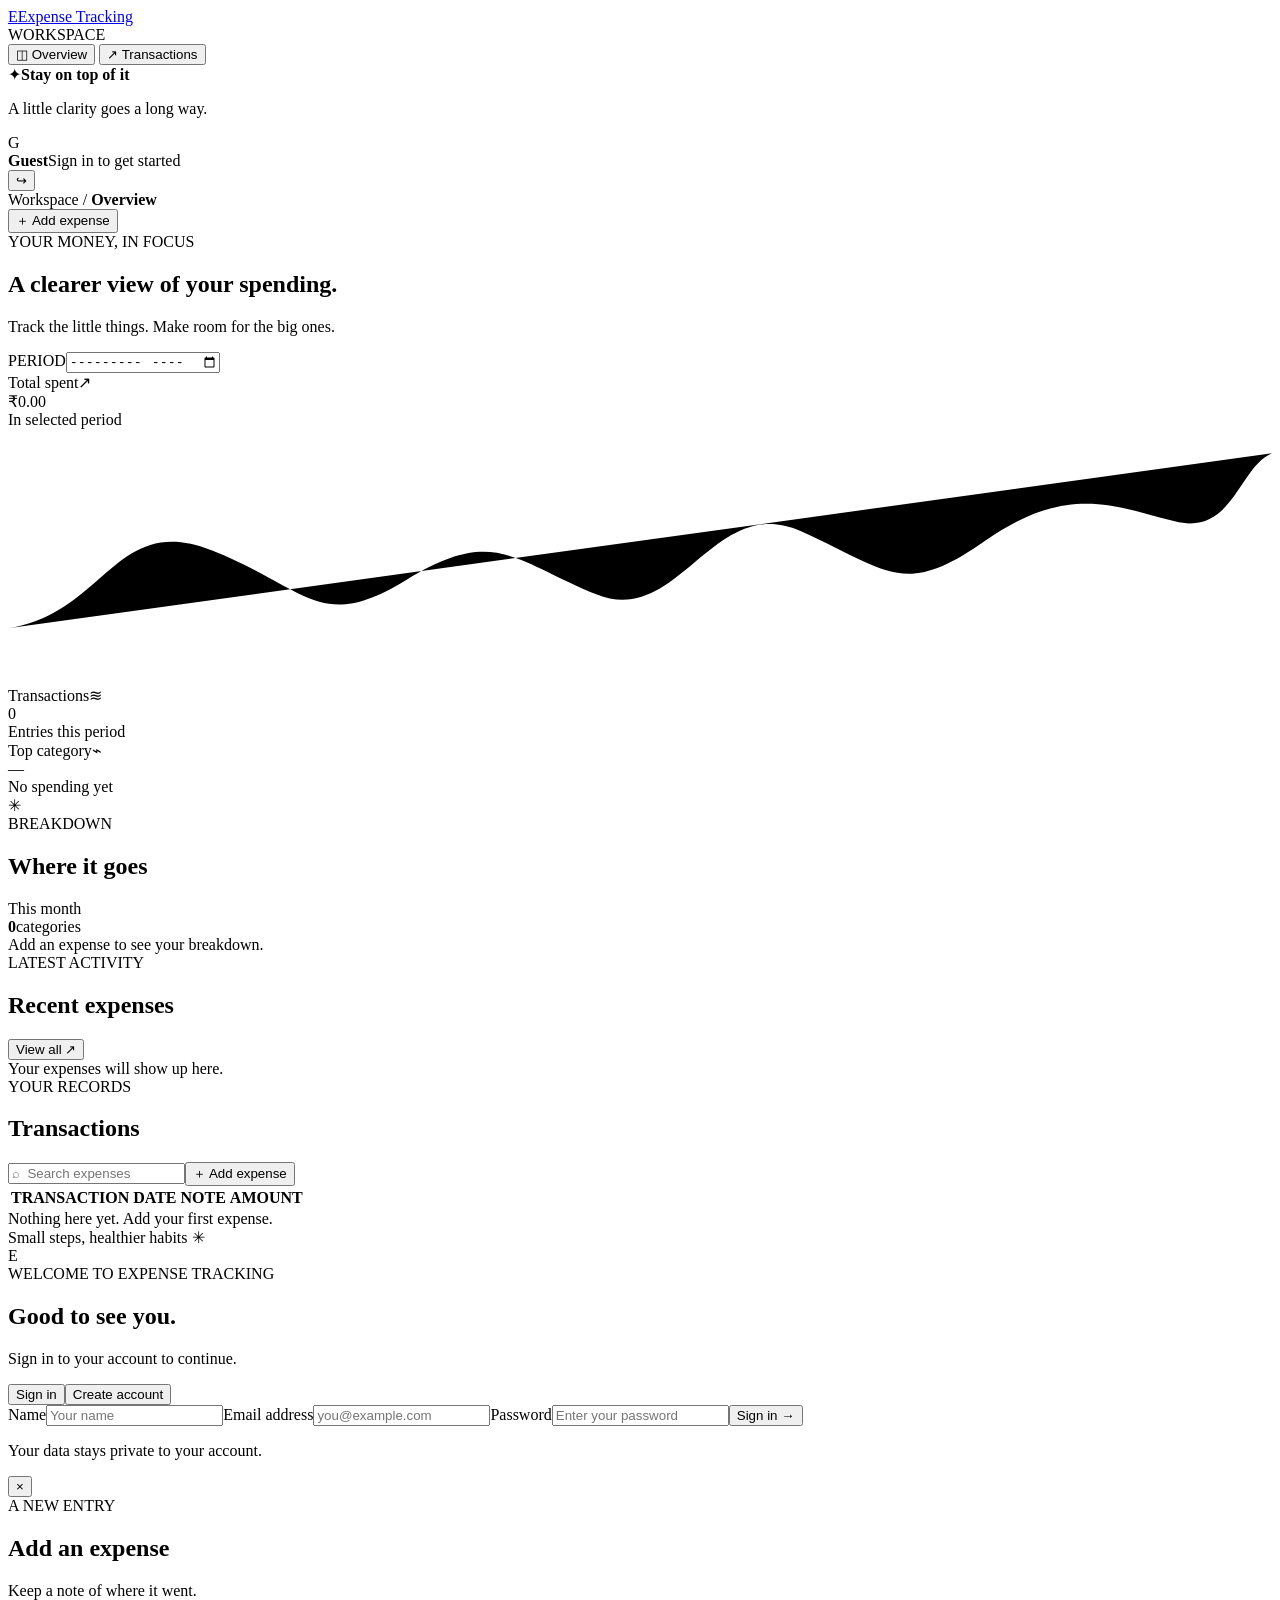
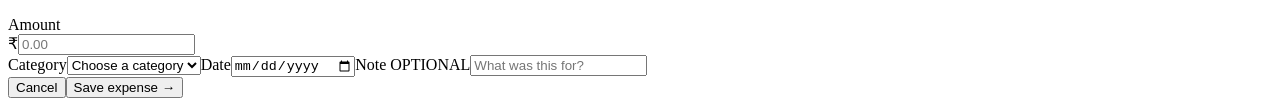
==== src/main/resources/templates/index.html @ e6a2d3f7 "ui changes" ====
<!doctype html>
<html lang="en">
<head>
  <meta charset="utf-8">
  <meta name="viewport" content="width=device-width, initial-scale=1">
  <title>Expense Tracking</title>
  <link rel="preconnect" href="https://fonts.googleapis.com">
  <link rel="preconnect" href="https://fonts.gstatic.com" crossorigin>
  <link href="https://fonts.googleapis.com/css2?family=DM+Sans:wght@400;500;600;700&family=Manrope:wght@400;500;600;700;800&display=swap" rel="stylesheet">
  <link rel="stylesheet" href="/css/app.css">
</head>
<body>
  <main class="shell">
    <aside class="sidebar">
      <a class="brand" href="/"><span class="brand-mark">E</span><span>Expense Tracking</span></a>
      <div class="side-label">WORKSPACE</div>
      <button class="nav-item active" data-view="overview"><span class="nav-icon">◫</span> Overview</button>
      <button class="nav-item" data-view="expenses"><span class="nav-icon">↗</span> Transactions</button>
      <div class="sidebar-bottom"><div class="help-card"><span class="help-icon">✦</span><strong>Stay on top of it</strong><p>A little clarity goes a long way.</p></div><div class="user-chip"><div class="avatar" id="avatar">G</div><div class="user-meta"><strong id="user-name">Guest</strong><span id="user-email">Sign in to get started</span></div><button class="logout hidden" id="logout" title="Sign out">↪</button></div></div>
    </aside>
    <section class="main-panel">
      <header class="topbar"><div class="breadcrumb">Workspace <span>/</span> <strong id="crumb">Overview</strong></div><div class="top-actions"><span class="today-label" id="today-label"></span><button class="button button-dark" id="top-add">＋ Add expense</button></div></header>
      <div class="content">
        <div class="welcome-row"><div><div class="eyebrow">YOUR MONEY, IN FOCUS</div><h1 id="welcome">A clearer view of your spending.</h1><p class="subtitle">Track the little things. Make room for the big ones.</p></div><div class="range-control"><label for="month-select">PERIOD</label><input type="month" id="month-select"></div></div>
        <div id="alert" class="alert hidden" role="status"></div>
        <section class="stats-grid">
          <article class="stat-card total-card"><div class="stat-top"><span>Total spent</span><span class="stat-icon violet">↗</span></div><div class="stat-value" id="total-spent">₹0.00</div><div class="stat-foot"><span class="live-dot"></span> In selected period</div><div class="sparkline"><svg viewBox="0 0 260 52" preserveAspectRatio="none"><path d="M0 41 C20 38 22 17 42 25 S64 42 82 31 S104 27 121 34 S145 13 163 21 S184 35 201 23 S228 16 240 19 S253 8 260 5"/></svg></div></article>
          <article class="stat-card"><div class="stat-top"><span>Transactions</span><span class="stat-icon mint">≋</span></div><div class="stat-value" id="transaction-count">0</div><div class="stat-foot">Entries this period</div><div class="mini-bars" aria-hidden="true"><i style="height:36%"></i><i style="height:58%"></i><i style="height:45%"></i><i style="height:78%"></i><i style="height:51%"></i><i style="height:91%"></i><i style="height:65%"></i><i style="height:100%"></i><i style="height:72%"></i><i style="height:88%"></i><i style="height:55%"></i><i style="height:75%"></i></div></article>
          <article class="stat-card"><div class="stat-top"><span>Top category</span><span class="stat-icon peach">⌁</span></div><div class="stat-value stat-category" id="top-category">—</div><div class="stat-foot" id="top-category-foot">No spending yet</div><div class="category-mark">✳</div></article>
        </section>
        <section class="dashboard-grid">
          <article class="panel spending-panel"><div class="panel-heading"><div><div class="eyebrow">BREAKDOWN</div><h2>Where it goes</h2></div><span class="period-pill" id="period-pill">This month</span></div><div class="breakdown-body"><div class="donut-wrap"><div class="donut" id="donut"><div class="donut-center"><strong id="donut-count">0</strong><span>categories</span></div></div></div><div class="legend" id="legend"><div class="empty-state small">Add an expense to see your breakdown.</div></div></div></article>
          <article class="panel recent-panel"><div class="panel-heading"><div><div class="eyebrow">LATEST ACTIVITY</div><h2>Recent expenses</h2></div><button class="text-button" id="view-all">View all <span>↗</span></button></div><div id="recent-list" class="recent-list"><div class="empty-state">Your expenses will show up here.</div></div></article>
        </section>
        <section class="panel transactions-panel hidden" id="transactions-panel"><div class="panel-heading"><div><div class="eyebrow">YOUR RECORDS</div><h2>Transactions</h2></div><div class="table-tools"><input id="search-input" type="search" placeholder="⌕  Search expenses"><button class="button button-dark" id="table-add">＋ Add expense</button></div></div><div class="table-wrap"><table><thead><tr><th>TRANSACTION</th><th>DATE</th><th>NOTE</th><th class="align-right">AMOUNT</th><th></th></tr></thead><tbody id="expense-rows"></tbody></table><div id="table-empty" class="empty-state hidden">Nothing here yet. Add your first expense.</div></div></section>
        <footer>Small steps, healthier habits <span>✳</span></footer>
      </div>
    </section>
  </main>
  <div class="modal-backdrop" id="auth-modal"><section class="modal auth-modal"><div class="modal-brand"><span class="brand-mark">E</span></div><div class="eyebrow">WELCOME TO EXPENSE TRACKING</div><h2 id="auth-title">Good to see you.</h2><p class="modal-subtitle" id="auth-subtitle">Sign in to your account to continue.</p><div class="auth-tabs"><button class="selected" data-auth-mode="login">Sign in</button><button data-auth-mode="register">Create account</button></div><form id="auth-form"><label class="field hidden" id="username-field">Name<input id="auth-username" autocomplete="name" placeholder="Your name"></label><label class="field">Email address<input id="auth-email" type="email" autocomplete="email" required placeholder="you@example.com"></label><label class="field">Password<input id="auth-password" type="password" autocomplete="current-password" required placeholder="Enter your password"></label><button class="button button-dark full-button" id="auth-submit">Sign in <span>→</span></button></form><p class="auth-note">Your data stays private to your account.</p></section></div>
  <div class="modal-backdrop hidden" id="expense-modal"><section class="modal expense-modal"><button class="modal-close" data-close="expense-modal">×</button><div class="eyebrow">A NEW ENTRY</div><h2 id="expense-title">Add an expense</h2><p class="modal-subtitle">Keep a note of where it went.</p><form id="expense-form"><label class="field amount-field"><span>Amount</span><div><span class="currency">₹</span><input id="expense-amount" type="number" min="0.01" step="0.01" required placeholder="0.00"></div></label><label class="field">Category<select id="expense-category" required><option value="">Choose a category</option></select></label><label class="field">Date<input id="expense-date" type="date" required></label><label class="field">Note <span class="optional">OPTIONAL</span><input id="expense-note" maxlength="250" placeholder="What was this for?"></label><div class="form-actions"><button type="button" class="button button-light" data-close="expense-modal">Cancel</button><button class="button button-dark" id="expense-submit">Save expense <span>→</span></button></div></form></section></div>
  <script src="/js/app.js?v=3" defer></script>
</body>
</html>
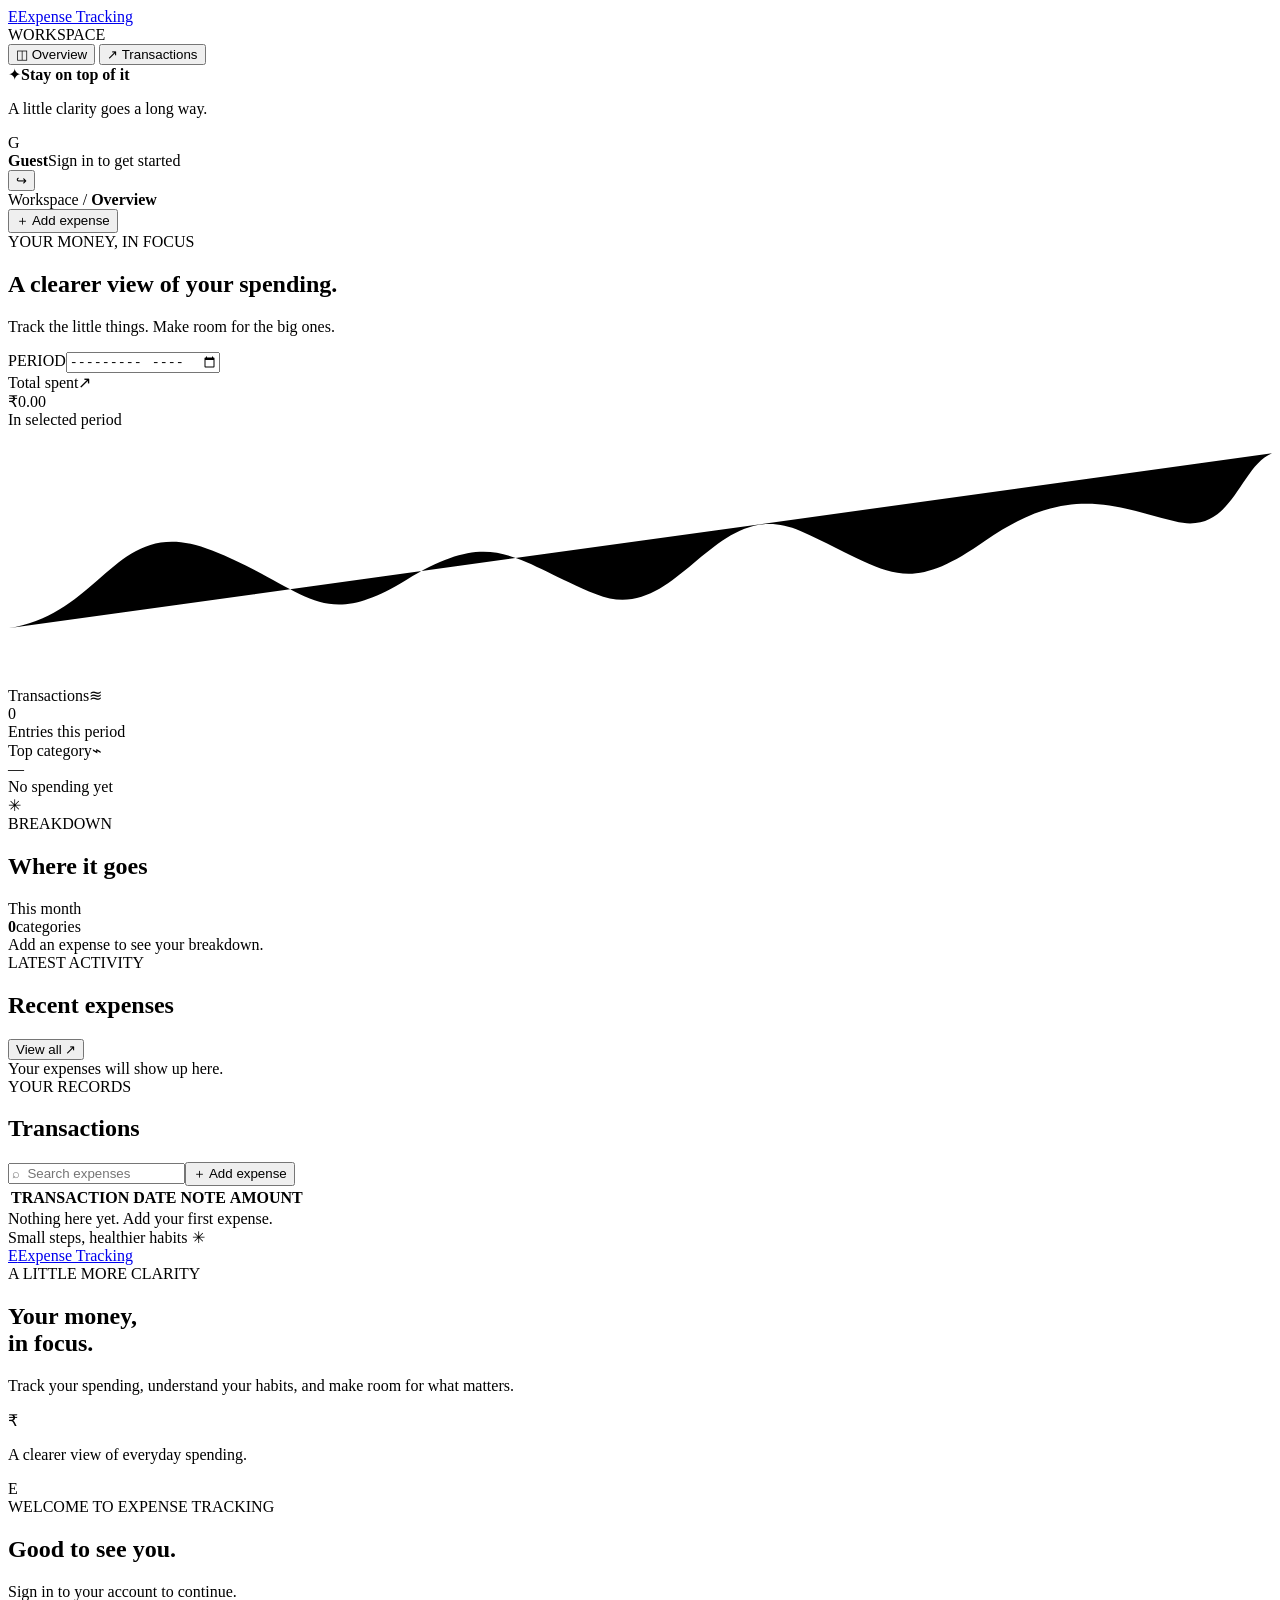
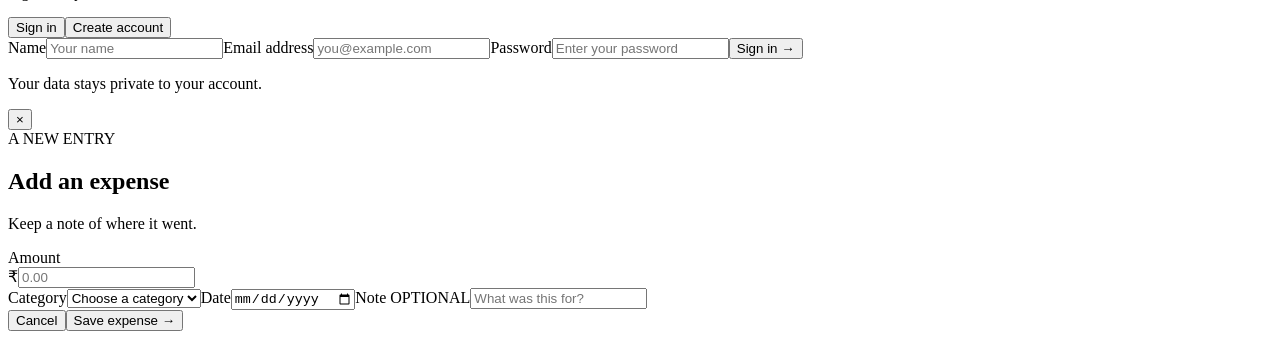
==== commit a7015266: "ci & cd implementation" ====
--- a/src/main/resources/templates/index.html
+++ b/src/main/resources/templates/index.html
@@ -10,7 +10,7 @@
   <link rel="stylesheet" href="/css/app.css">
 </head>
 <body>
-  <main class="shell">
+  <main class="shell hidden" id="app-shell">
     <aside class="sidebar">
       <a class="brand" href="/"><span class="brand-mark">E</span><span>Expense Tracking</span></a>
       <div class="side-label">WORKSPACE</div>
@@ -37,8 +37,8 @@
       </div>
     </section>
   </main>
-  <div class="modal-backdrop" id="auth-modal"><section class="modal auth-modal"><div class="modal-brand"><span class="brand-mark">E</span></div><div class="eyebrow">WELCOME TO EXPENSE TRACKING</div><h2 id="auth-title">Good to see you.</h2><p class="modal-subtitle" id="auth-subtitle">Sign in to your account to continue.</p><div class="auth-tabs"><button class="selected" data-auth-mode="login">Sign in</button><button data-auth-mode="register">Create account</button></div><form id="auth-form"><label class="field hidden" id="username-field">Name<input id="auth-username" autocomplete="name" placeholder="Your name"></label><label class="field">Email address<input id="auth-email" type="email" autocomplete="email" required placeholder="you@example.com"></label><label class="field">Password<input id="auth-password" type="password" autocomplete="current-password" required placeholder="Enter your password"></label><button class="button button-dark full-button" id="auth-submit">Sign in <span>→</span></button></form><p class="auth-note">Your data stays private to your account.</p></section></div>
+  <main class="auth-page" id="auth-modal"><section class="auth-showcase"><a class="brand auth-brand" href="/"><span class="brand-mark">E</span><span>Expense Tracking</span></a><div class="auth-showcase-copy"><div class="eyebrow">A LITTLE MORE CLARITY</div><h1>Your money,<br>in focus.</h1><p>Track your spending, understand your habits, and make room for what matters.</p><div class="auth-visual" aria-hidden="true"><div class="auth-visual-ring ring-one"></div><div class="auth-visual-ring ring-two"></div><div class="auth-visual-center">₹</div><span class="auth-visual-dot dot-one"></span><span class="auth-visual-dot dot-two"></span><span class="auth-visual-dot dot-three"></span></div></div><p class="auth-showcase-footer">A clearer view of everyday spending.</p></section><section class="auth-panel"><div class="auth-card"><div class="modal-brand"><span class="brand-mark">E</span></div><div class="eyebrow">WELCOME TO EXPENSE TRACKING</div><h2 id="auth-title">Good to see you.</h2><p class="modal-subtitle" id="auth-subtitle">Sign in to your account to continue.</p><div id="auth-alert" class="alert hidden" role="status"></div><div class="auth-tabs"><button type="button" class="selected" data-auth-mode="login">Sign in</button><button type="button" data-auth-mode="register">Create account</button></div><form id="auth-form"><label class="field hidden" id="username-field">Name<input id="auth-username" autocomplete="name" placeholder="Your name"></label><label class="field">Email address<input id="auth-email" type="email" autocomplete="email" required placeholder="you@example.com"></label><label class="field">Password<input id="auth-password" type="password" autocomplete="current-password" required placeholder="Enter your password"></label><button class="button button-dark full-button" id="auth-submit">Sign in <span>→</span></button></form><p class="auth-note">Your data stays private to your account.</p></div></section></main>
   <div class="modal-backdrop hidden" id="expense-modal"><section class="modal expense-modal"><button class="modal-close" data-close="expense-modal">×</button><div class="eyebrow">A NEW ENTRY</div><h2 id="expense-title">Add an expense</h2><p class="modal-subtitle">Keep a note of where it went.</p><form id="expense-form"><label class="field amount-field"><span>Amount</span><div><span class="currency">₹</span><input id="expense-amount" type="number" min="0.01" step="0.01" required placeholder="0.00"></div></label><label class="field">Category<select id="expense-category" required><option value="">Choose a category</option></select></label><label class="field">Date<input id="expense-date" type="date" required></label><label class="field">Note <span class="optional">OPTIONAL</span><input id="expense-note" maxlength="250" placeholder="What was this for?"></label><div class="form-actions"><button type="button" class="button button-light" data-close="expense-modal">Cancel</button><button class="button button-dark" id="expense-submit">Save expense <span>→</span></button></div></form></section></div>
-  <script src="/js/app.js?v=3" defer></script>
+  <script src="/js/app.js?v=7" defer></script>
 </body>
 </html>
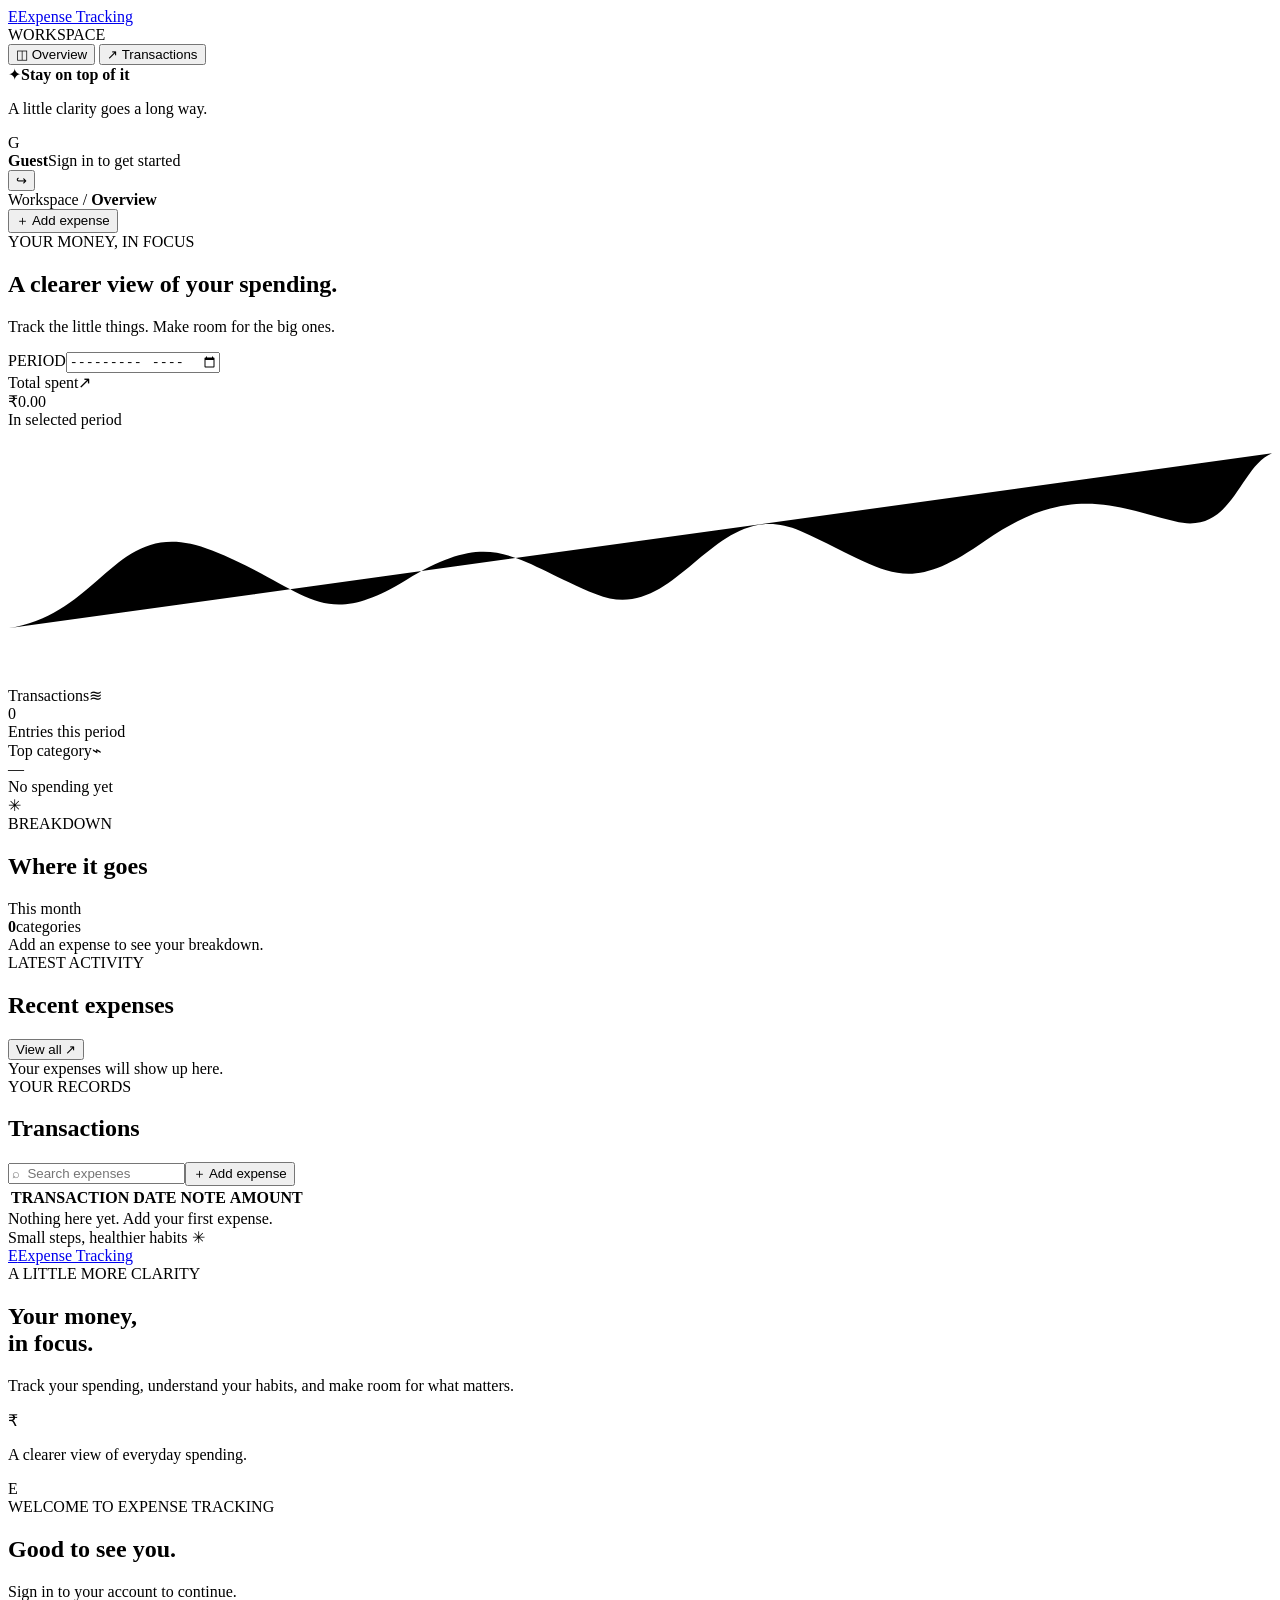
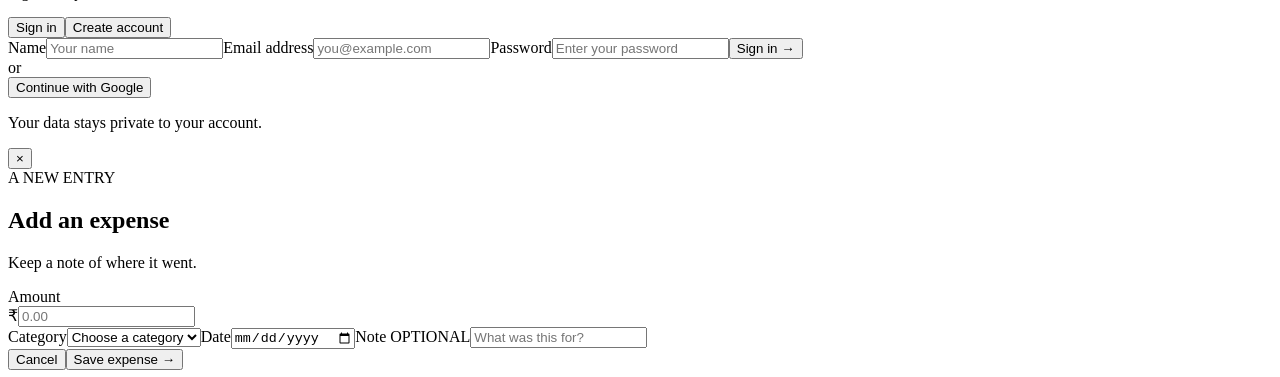
==== commit 32b140fd: "google signin" ====
--- a/src/main/resources/templates/index.html
+++ b/src/main/resources/templates/index.html
@@ -37,8 +37,8 @@
       </div>
     </section>
   </main>
-  <main class="auth-page" id="auth-modal"><section class="auth-showcase"><a class="brand auth-brand" href="/"><span class="brand-mark">E</span><span>Expense Tracking</span></a><div class="auth-showcase-copy"><div class="eyebrow">A LITTLE MORE CLARITY</div><h1>Your money,<br>in focus.</h1><p>Track your spending, understand your habits, and make room for what matters.</p><div class="auth-visual" aria-hidden="true"><div class="auth-visual-ring ring-one"></div><div class="auth-visual-ring ring-two"></div><div class="auth-visual-center">₹</div><span class="auth-visual-dot dot-one"></span><span class="auth-visual-dot dot-two"></span><span class="auth-visual-dot dot-three"></span></div></div><p class="auth-showcase-footer">A clearer view of everyday spending.</p></section><section class="auth-panel"><div class="auth-card"><div class="modal-brand"><span class="brand-mark">E</span></div><div class="eyebrow">WELCOME TO EXPENSE TRACKING</div><h2 id="auth-title">Good to see you.</h2><p class="modal-subtitle" id="auth-subtitle">Sign in to your account to continue.</p><div id="auth-alert" class="alert hidden" role="status"></div><div class="auth-tabs"><button type="button" class="selected" data-auth-mode="login">Sign in</button><button type="button" data-auth-mode="register">Create account</button></div><form id="auth-form"><label class="field hidden" id="username-field">Name<input id="auth-username" autocomplete="name" placeholder="Your name"></label><label class="field">Email address<input id="auth-email" type="email" autocomplete="email" required placeholder="you@example.com"></label><label class="field">Password<input id="auth-password" type="password" autocomplete="current-password" required placeholder="Enter your password"></label><button class="button button-dark full-button" id="auth-submit">Sign in <span>→</span></button></form><p class="auth-note">Your data stays private to your account.</p></div></section></main>
+  <main class="auth-page" id="auth-modal"><section class="auth-showcase"><a class="brand auth-brand" href="/"><span class="brand-mark">E</span><span>Expense Tracking</span></a><div class="auth-showcase-copy"><div class="eyebrow">A LITTLE MORE CLARITY</div><h1>Your money,<br>in focus.</h1><p>Track your spending, understand your habits, and make room for what matters.</p><div class="auth-visual" aria-hidden="true"><div class="auth-visual-ring ring-one"></div><div class="auth-visual-ring ring-two"></div><div class="auth-visual-center">₹</div><span class="auth-visual-dot dot-one"></span><span class="auth-visual-dot dot-two"></span><span class="auth-visual-dot dot-three"></span></div></div><p class="auth-showcase-footer">A clearer view of everyday spending.</p></section><section class="auth-panel"><div class="auth-card"><div class="modal-brand"><span class="brand-mark">E</span></div><div class="eyebrow">WELCOME TO EXPENSE TRACKING</div><h2 id="auth-title">Good to see you.</h2><p class="modal-subtitle" id="auth-subtitle">Sign in to your account to continue.</p><div id="auth-alert" class="alert hidden" role="status"></div><div class="auth-tabs"><button type="button" class="selected" data-auth-mode="login">Sign in</button><button type="button" data-auth-mode="register">Create account</button></div><form id="auth-form"><label class="field hidden" id="username-field">Name<input id="auth-username" autocomplete="name" placeholder="Your name"></label><label class="field">Email address<input id="auth-email" type="email" autocomplete="email" required placeholder="you@example.com"></label><label class="field">Password<input id="auth-password" type="password" autocomplete="current-password" required placeholder="Enter your password"></label><button class="button button-dark full-button" id="auth-submit">Sign in <span>→</span></button></form><div class="auth-divider"><span>or</span></div><button type="button" class="button google-button" id="google-sign-in">Continue with Google</button><p class="auth-note">Your data stays private to your account.</p></div></section></main>
   <div class="modal-backdrop hidden" id="expense-modal"><section class="modal expense-modal"><button class="modal-close" data-close="expense-modal">×</button><div class="eyebrow">A NEW ENTRY</div><h2 id="expense-title">Add an expense</h2><p class="modal-subtitle">Keep a note of where it went.</p><form id="expense-form"><label class="field amount-field"><span>Amount</span><div><span class="currency">₹</span><input id="expense-amount" type="number" min="0.01" step="0.01" required placeholder="0.00"></div></label><label class="field">Category<select id="expense-category" required><option value="">Choose a category</option></select></label><label class="field">Date<input id="expense-date" type="date" required></label><label class="field">Note <span class="optional">OPTIONAL</span><input id="expense-note" maxlength="250" placeholder="What was this for?"></label><div class="form-actions"><button type="button" class="button button-light" data-close="expense-modal">Cancel</button><button class="button button-dark" id="expense-submit">Save expense <span>→</span></button></div></form></section></div>
-  <script src="/js/app.js?v=7" defer></script>
+  <script src="/js/app.js?v=8" defer></script>
 </body>
 </html>
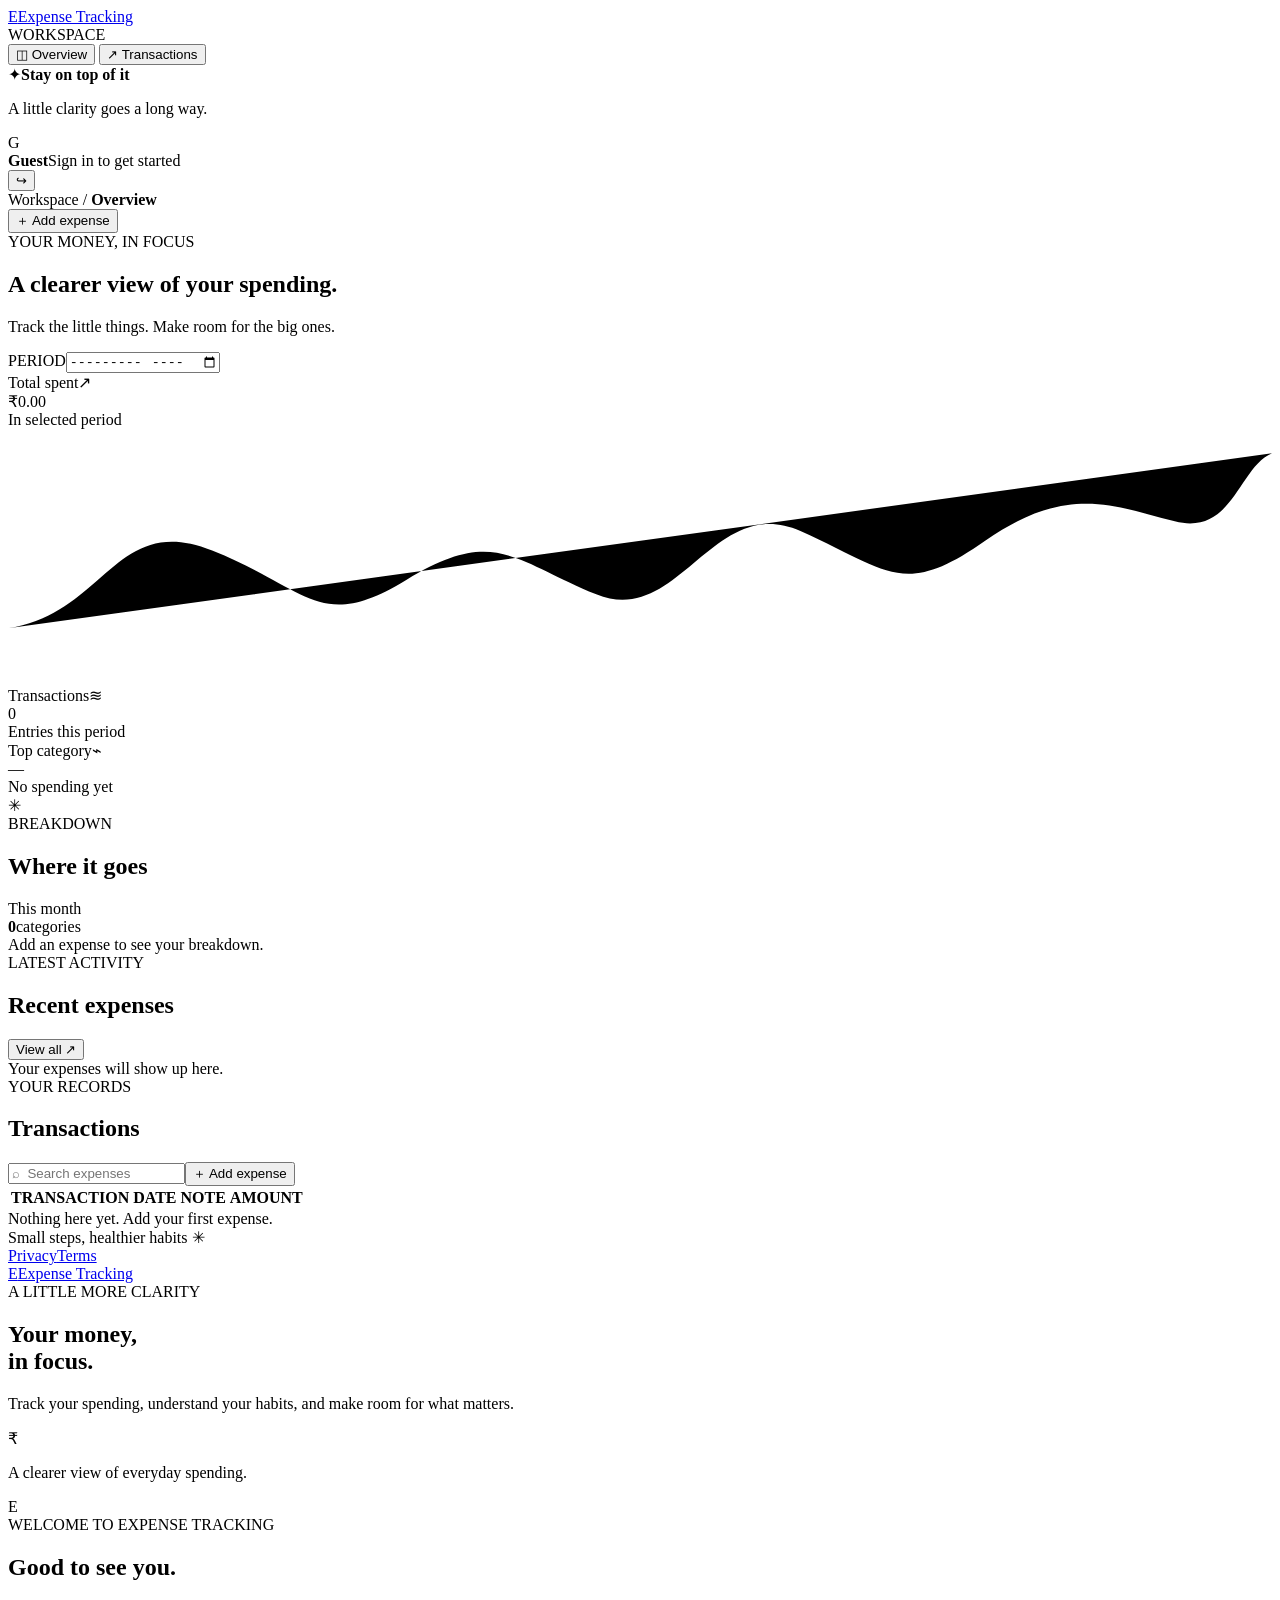
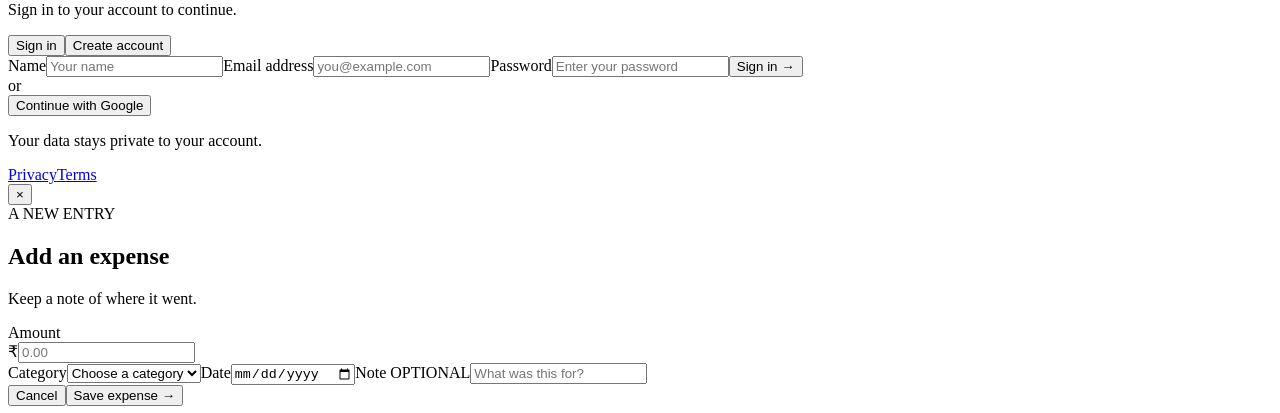
==== commit ec61d5dc: "Privacy & terms" ====
--- a/src/main/resources/templates/index.html
+++ b/src/main/resources/templates/index.html
@@ -33,11 +33,11 @@
           <article class="panel recent-panel"><div class="panel-heading"><div><div class="eyebrow">LATEST ACTIVITY</div><h2>Recent expenses</h2></div><button class="text-button" id="view-all">View all <span>↗</span></button></div><div id="recent-list" class="recent-list"><div class="empty-state">Your expenses will show up here.</div></div></article>
         </section>
         <section class="panel transactions-panel hidden" id="transactions-panel"><div class="panel-heading"><div><div class="eyebrow">YOUR RECORDS</div><h2>Transactions</h2></div><div class="table-tools"><input id="search-input" type="search" placeholder="⌕  Search expenses"><button class="button button-dark" id="table-add">＋ Add expense</button></div></div><div class="table-wrap"><table><thead><tr><th>TRANSACTION</th><th>DATE</th><th>NOTE</th><th class="align-right">AMOUNT</th><th></th></tr></thead><tbody id="expense-rows"></tbody></table><div id="table-empty" class="empty-state hidden">Nothing here yet. Add your first expense.</div></div></section>
-        <footer>Small steps, healthier habits <span>✳</span></footer>
+        <footer class="site-footer"><span>Small steps, healthier habits ✳</span><nav aria-label="Legal"><a href="/privacy">Privacy</a><a href="/terms">Terms</a></nav></footer>
       </div>
     </section>
   </main>
-  <main class="auth-page" id="auth-modal"><section class="auth-showcase"><a class="brand auth-brand" href="/"><span class="brand-mark">E</span><span>Expense Tracking</span></a><div class="auth-showcase-copy"><div class="eyebrow">A LITTLE MORE CLARITY</div><h1>Your money,<br>in focus.</h1><p>Track your spending, understand your habits, and make room for what matters.</p><div class="auth-visual" aria-hidden="true"><div class="auth-visual-ring ring-one"></div><div class="auth-visual-ring ring-two"></div><div class="auth-visual-center">₹</div><span class="auth-visual-dot dot-one"></span><span class="auth-visual-dot dot-two"></span><span class="auth-visual-dot dot-three"></span></div></div><p class="auth-showcase-footer">A clearer view of everyday spending.</p></section><section class="auth-panel"><div class="auth-card"><div class="modal-brand"><span class="brand-mark">E</span></div><div class="eyebrow">WELCOME TO EXPENSE TRACKING</div><h2 id="auth-title">Good to see you.</h2><p class="modal-subtitle" id="auth-subtitle">Sign in to your account to continue.</p><div id="auth-alert" class="alert hidden" role="status"></div><div class="auth-tabs"><button type="button" class="selected" data-auth-mode="login">Sign in</button><button type="button" data-auth-mode="register">Create account</button></div><form id="auth-form"><label class="field hidden" id="username-field">Name<input id="auth-username" autocomplete="name" placeholder="Your name"></label><label class="field">Email address<input id="auth-email" type="email" autocomplete="email" required placeholder="you@example.com"></label><label class="field">Password<input id="auth-password" type="password" autocomplete="current-password" required placeholder="Enter your password"></label><button class="button button-dark full-button" id="auth-submit">Sign in <span>→</span></button></form><div class="auth-divider"><span>or</span></div><button type="button" class="button google-button" id="google-sign-in">Continue with Google</button><p class="auth-note">Your data stays private to your account.</p></div></section></main>
+  <main class="auth-page" id="auth-modal"><section class="auth-showcase"><a class="brand auth-brand" href="/"><span class="brand-mark">E</span><span>Expense Tracking</span></a><div class="auth-showcase-copy"><div class="eyebrow">A LITTLE MORE CLARITY</div><h1>Your money,<br>in focus.</h1><p>Track your spending, understand your habits, and make room for what matters.</p><div class="auth-visual" aria-hidden="true"><div class="auth-visual-ring ring-one"></div><div class="auth-visual-ring ring-two"></div><div class="auth-visual-center">₹</div><span class="auth-visual-dot dot-one"></span><span class="auth-visual-dot dot-two"></span><span class="auth-visual-dot dot-three"></span></div></div><p class="auth-showcase-footer">A clearer view of everyday spending.</p></section><section class="auth-panel"><div class="auth-card"><div class="modal-brand"><span class="brand-mark">E</span></div><div class="eyebrow">WELCOME TO EXPENSE TRACKING</div><h2 id="auth-title">Good to see you.</h2><p class="modal-subtitle" id="auth-subtitle">Sign in to your account to continue.</p><div id="auth-alert" class="alert hidden" role="status"></div><div class="auth-tabs"><button type="button" class="selected" data-auth-mode="login">Sign in</button><button type="button" data-auth-mode="register">Create account</button></div><form id="auth-form"><label class="field hidden" id="username-field">Name<input id="auth-username" autocomplete="name" placeholder="Your name"></label><label class="field">Email address<input id="auth-email" type="email" autocomplete="email" required placeholder="you@example.com"></label><label class="field">Password<input id="auth-password" type="password" autocomplete="current-password" required placeholder="Enter your password"></label><button class="button button-dark full-button" id="auth-submit">Sign in <span>→</span></button></form><div class="auth-divider"><span>or</span></div><button type="button" class="button google-button" id="google-sign-in">Continue with Google</button><p class="auth-note">Your data stays private to your account.</p><nav class="auth-legal" aria-label="Legal"><a href="/privacy">Privacy</a><a href="/terms">Terms</a></nav></div></section></main>
   <div class="modal-backdrop hidden" id="expense-modal"><section class="modal expense-modal"><button class="modal-close" data-close="expense-modal">×</button><div class="eyebrow">A NEW ENTRY</div><h2 id="expense-title">Add an expense</h2><p class="modal-subtitle">Keep a note of where it went.</p><form id="expense-form"><label class="field amount-field"><span>Amount</span><div><span class="currency">₹</span><input id="expense-amount" type="number" min="0.01" step="0.01" required placeholder="0.00"></div></label><label class="field">Category<select id="expense-category" required><option value="">Choose a category</option></select></label><label class="field">Date<input id="expense-date" type="date" required></label><label class="field">Note <span class="optional">OPTIONAL</span><input id="expense-note" maxlength="250" placeholder="What was this for?"></label><div class="form-actions"><button type="button" class="button button-light" data-close="expense-modal">Cancel</button><button class="button button-dark" id="expense-submit">Save expense <span>→</span></button></div></form></section></div>
   <script src="/js/app.js?v=8" defer></script>
 </body>
